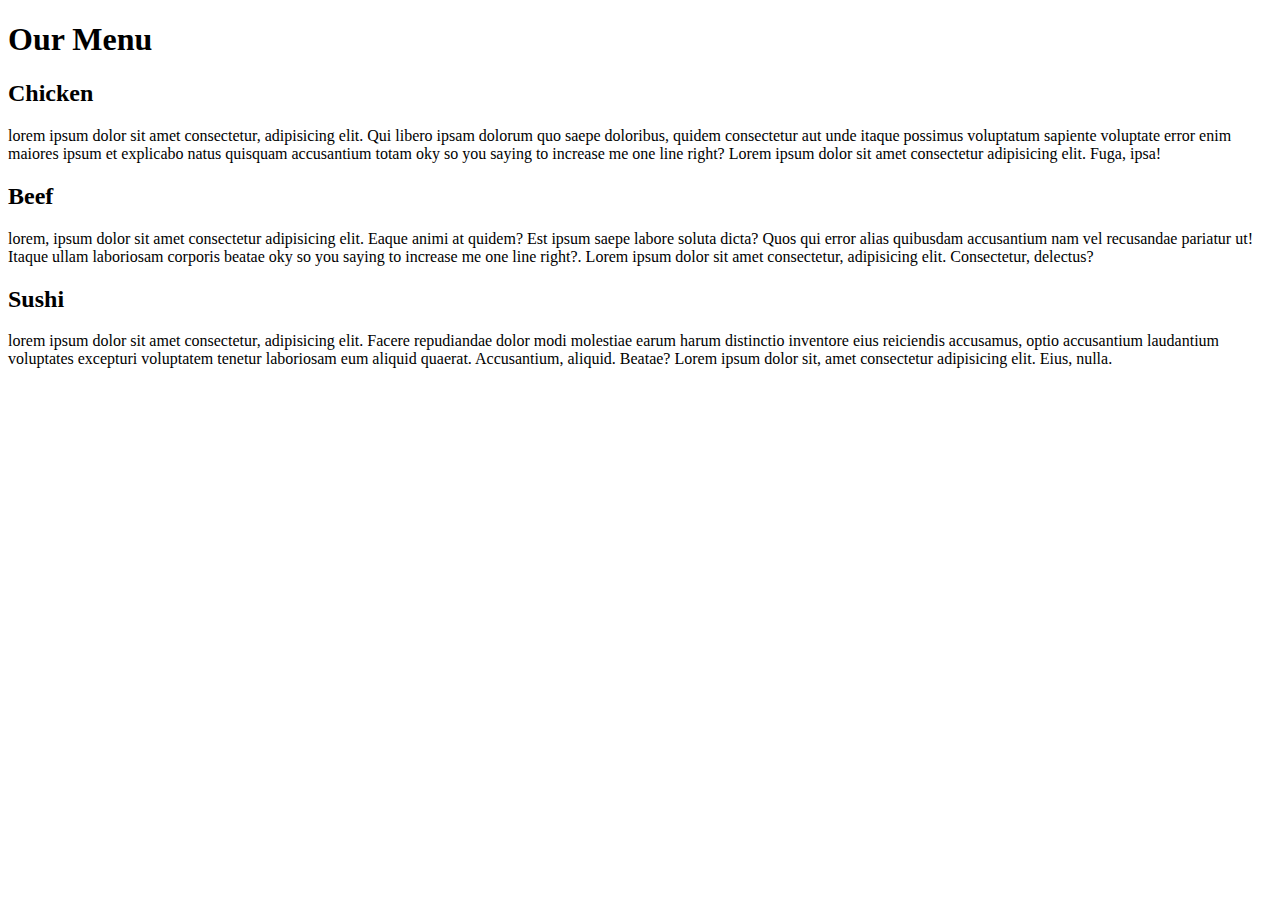
==== module2_submission/index.html @ c3703f72 "module 2 submission" ====
<!DOCTYPE html>
<html lang="en">
<head>
    <meta charset="UTF-8">
    <meta http-equiv="X-UA-Compatible" content="IE=edge">
    <meta name="viewport" content="width=device-width, initial-scale=1.0">
    <title>Assignment Solution fo Module 2</title>
    <link rel="stylesheet" href="style.css">
    <link rel="preconnect" href="https://fonts.gstatic.com">
    <link href="https://fonts.googleapis.com/css2?family=Balsamiq+Sans&display=swap" rel="stylesheet">
</head>
<body>
    <section>
        <h1>
            Our Menu
        </h1>
    </section>
    <div id="box">
        <div class="col-lg-4 col-md-6 col-sm-12">
            <h2 class="right" id="chicken">
                Chicken
            </h2>
            <p>
                lorem ipsum dolor sit amet consectetur, adipisicing elit. Qui libero ipsam dolorum quo saepe doloribus, quidem consectetur aut unde itaque possimus voluptatum sapiente voluptate error enim maiores ipsum et explicabo natus quisquam accusantium totam oky so you saying to increase me one line right? Lorem ipsum dolor sit amet consectetur adipisicing elit. Fuga, ipsa!
            </p>
        </div>
        <div class="col-lg-4 col-md-6 col-sm-12">
            <h2 class="right" id="beef">
                Beef
            </h2>
            <p>
                lorem, ipsum dolor sit amet consectetur adipisicing elit. Eaque animi at quidem? Est ipsum saepe labore soluta dicta? Quos qui error alias quibusdam accusantium nam vel recusandae pariatur ut! Itaque ullam laboriosam corporis beatae oky so you saying to increase me one line right?. Lorem ipsum dolor sit amet consectetur, adipisicing elit. Consectetur, delectus?
            </p>
        </div>
        <div class="col-lg-4 col-md-12 col-sm-12">
            <h2 class="right" id="sushi">
                 Sushi
            </h2>
            <p>
                lorem ipsum dolor sit amet consectetur, adipisicing elit. Facere repudiandae dolor modi molestiae earum harum distinctio inventore eius reiciendis accusamus, optio accusantium laudantium voluptates excepturi voluptatem tenetur laboriosam eum aliquid quaerat. Accusantium, aliquid. Beatae? Lorem ipsum dolor sit, amet consectetur adipisicing elit. Eius, nulla.
            </p>
        </div>
    </div>
</body>
</html>
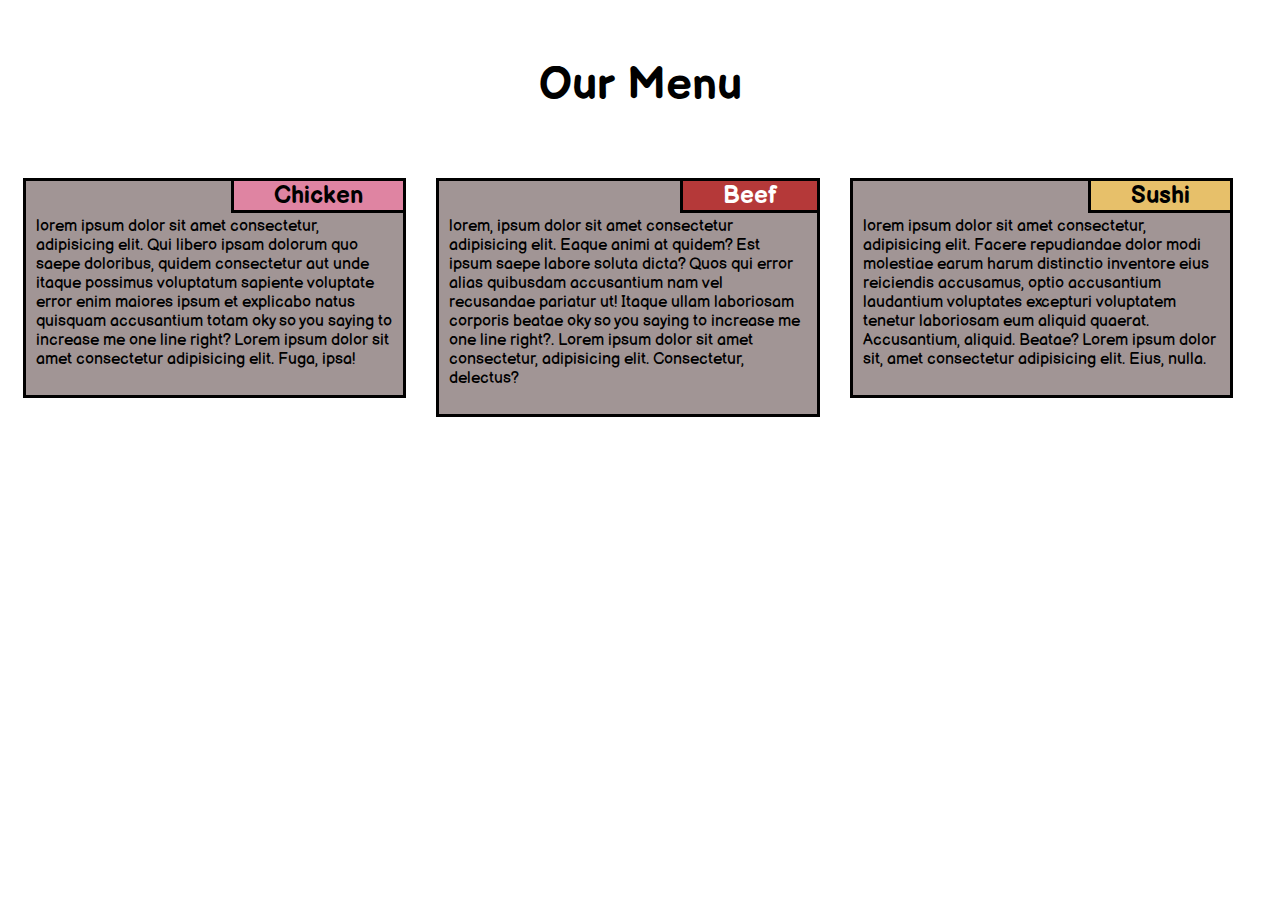
==== commit bf4ddb72: "Update index.html" ====
--- a/module2_submission/index.html
+++ b/module2_submission/index.html
@@ -5,7 +5,7 @@
     <meta http-equiv="X-UA-Compatible" content="IE=edge">
     <meta name="viewport" content="width=device-width, initial-scale=1.0">
     <title>Assignment Solution fo Module 2</title>
-    <link rel="stylesheet" href="style.css">
+    <link rel="stylesheet" href="css/style.css">
     <link rel="preconnect" href="https://fonts.gstatic.com">
     <link href="https://fonts.googleapis.com/css2?family=Balsamiq+Sans&display=swap" rel="stylesheet">
 </head>
--- a/module2_submission/css/style.css
+++ b/module2_submission/css/style.css
@@ -0,0 +1,80 @@
+*{
+    box-sizing: border-box;
+    font-family: 'Balsamiq Sans', cursive;
+}
+h1{
+    margin: auto;
+    text-align: center;
+    padding: 50px 0;
+    font-size: 45px;
+}
+
+h2.right{
+    margin: 0;
+    display: inline-block;
+    float: right;
+    align-items: right;
+    border-left: 3px solid black;
+    border-bottom: 3px solid black;
+    padding: 0px 40px;
+}
+
+h2#chicken{
+    background-color: rgb(228 130 163 / 93%);
+}
+
+h2#beef{
+    background-color: rgba(184, 43, 43, 0.863);
+    color: white;
+}
+
+h2#sushi{
+    background-color: rgb(231, 192, 106);
+}
+
+#box{
+    width: 100%;
+}
+
+p{
+    padding: 20px 10px 10px 10px;
+}
+
+@media (min-width:992px){
+    .col-lg-4{
+        float: left;
+        border: 3px solid black;
+        box-sizing: border-box;
+        background-color: rgb(161, 149, 149);
+        margin: 15px;
+        width: 30.33%;
+      }
+}
+
+@media (max-width: 991px) and (min-width: 768px){
+    .col-md-6, .col-md-12 {
+        float: left;
+        border: 3px solid black;
+        box-sizing: border-box;
+        background-color: rgb(161, 149, 149);
+        margin: 15px;
+      }
+      .col-md-6 {
+        width: 46%;
+      }
+      .col-md-12 {
+        width: 95%;
+      }
+}
+
+@media (max-width:767px)
+{
+    .col-sm-12{
+        float: left;
+        border: 3px solid black;
+        box-sizing: border-box;
+        background-color: rgb(161, 149, 149);
+        margin:16px;
+        width:90%
+    }
+}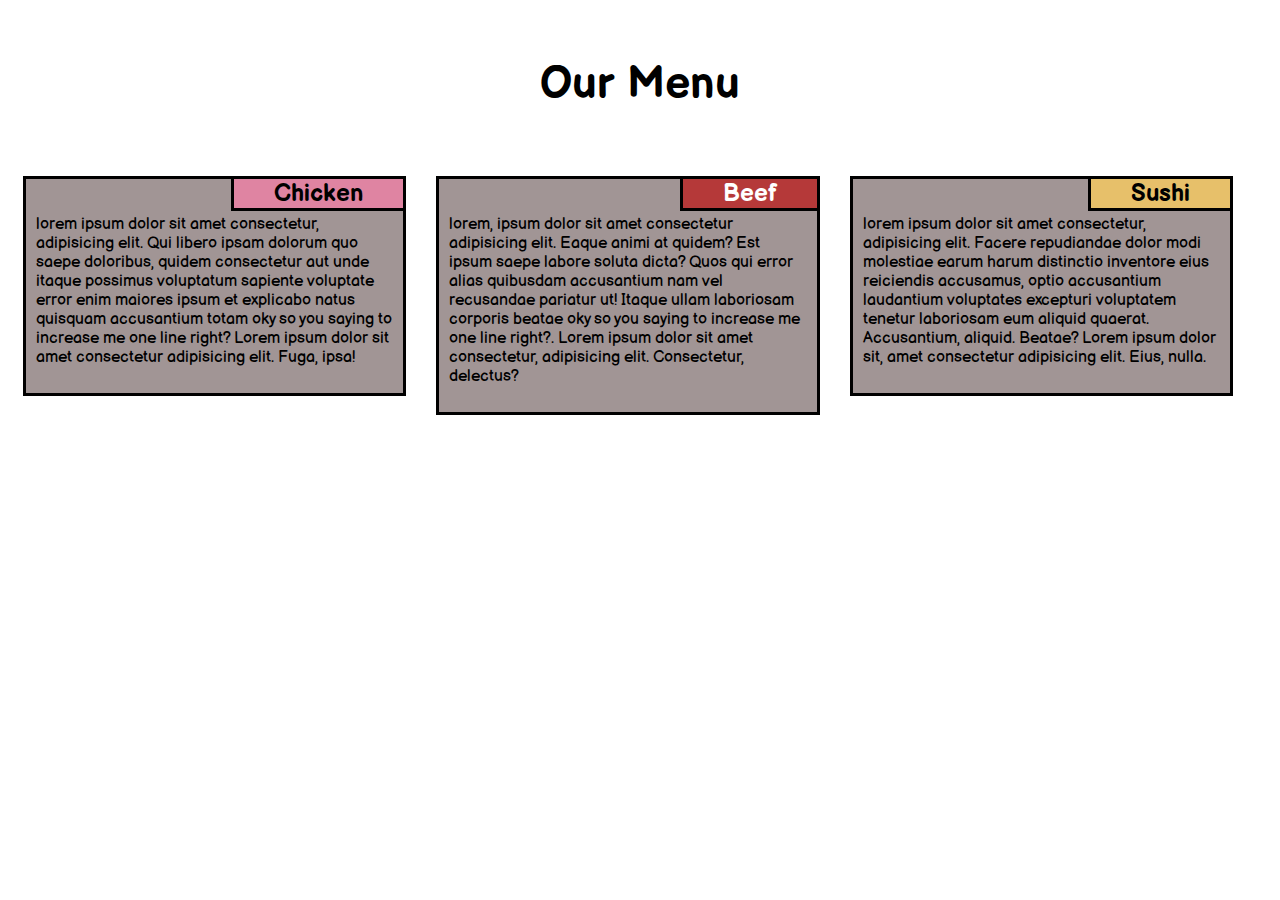
==== commit d580ba38: "module 2 submission" ====
--- a/module2_submission/index.html
+++ b/module2_submission/index.html
@@ -4,7 +4,7 @@
     <meta charset="UTF-8">
     <meta http-equiv="X-UA-Compatible" content="IE=edge">
     <meta name="viewport" content="width=device-width, initial-scale=1.0">
-    <title>Assignment Solution fo Module 2</title>
+    <title>Assignment Solutionn fo Module 2</title>
     <link rel="stylesheet" href="css/style.css">
     <link rel="preconnect" href="https://fonts.gstatic.com">
     <link href="https://fonts.googleapis.com/css2?family=Balsamiq+Sans&display=swap" rel="stylesheet">
--- a/module2_submission/css/style.css
+++ b/module2_submission/css/style.css
@@ -6,7 +6,7 @@
     margin: auto;
     text-align: center;
     padding: 50px 0;
-    font-size: 45px;
+    font-size: 44px;
 }
 
 h2.right{
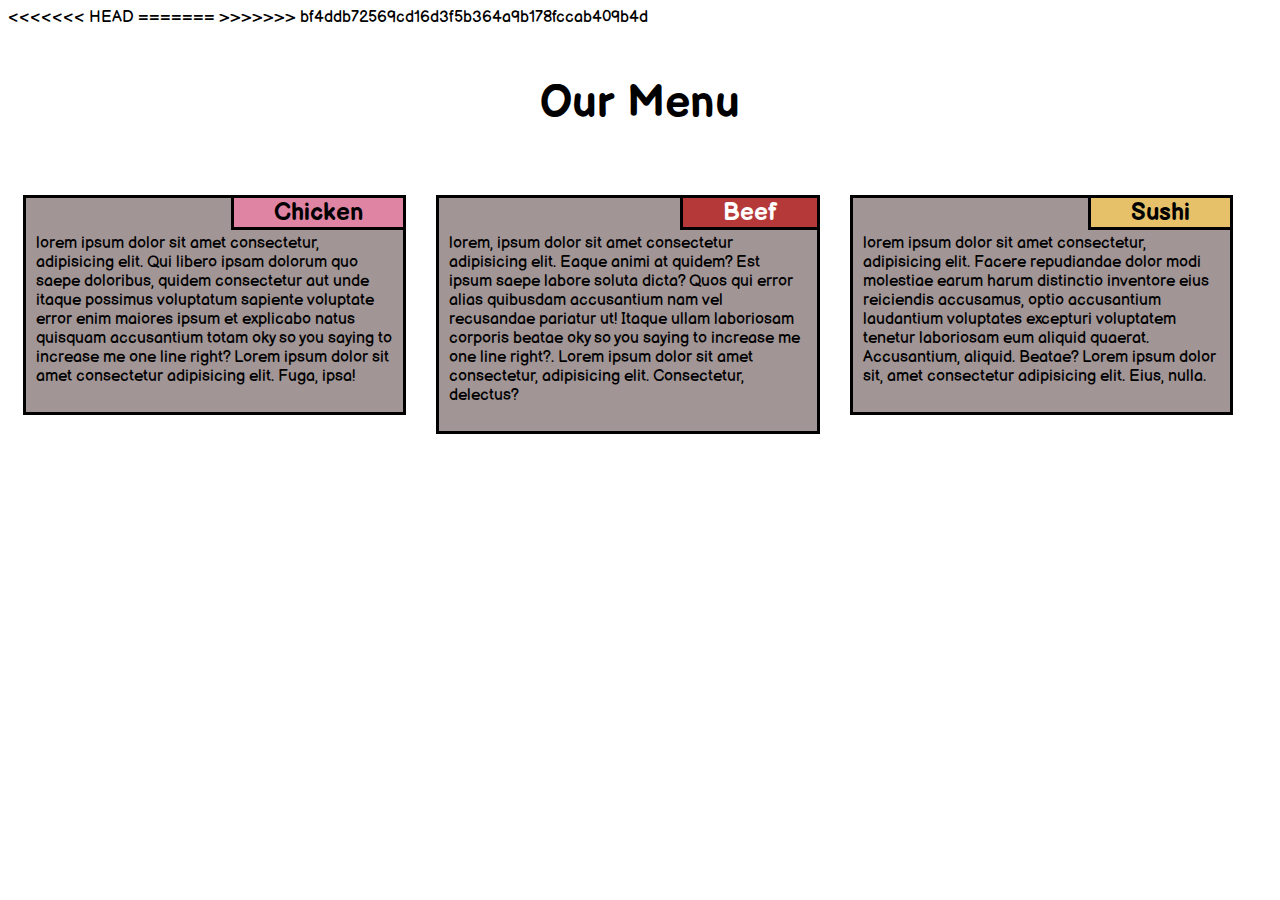
==== commit 6a2e588a: "module 2 submission" ====
--- a/module2_submission/index.html
+++ b/module2_submission/index.html
@@ -4,7 +4,11 @@
     <meta charset="UTF-8">
     <meta http-equiv="X-UA-Compatible" content="IE=edge">
     <meta name="viewport" content="width=device-width, initial-scale=1.0">
+<<<<<<< HEAD
     <title>Assignment Solutionn fo Module 2</title>
+=======
+    <title>Assignment Solution fo Module 2</title>
+>>>>>>> bf4ddb72569cd16d3f5b364a9b178fccab409b4d
     <link rel="stylesheet" href="css/style.css">
     <link rel="preconnect" href="https://fonts.gstatic.com">
     <link href="https://fonts.googleapis.com/css2?family=Balsamiq+Sans&display=swap" rel="stylesheet">
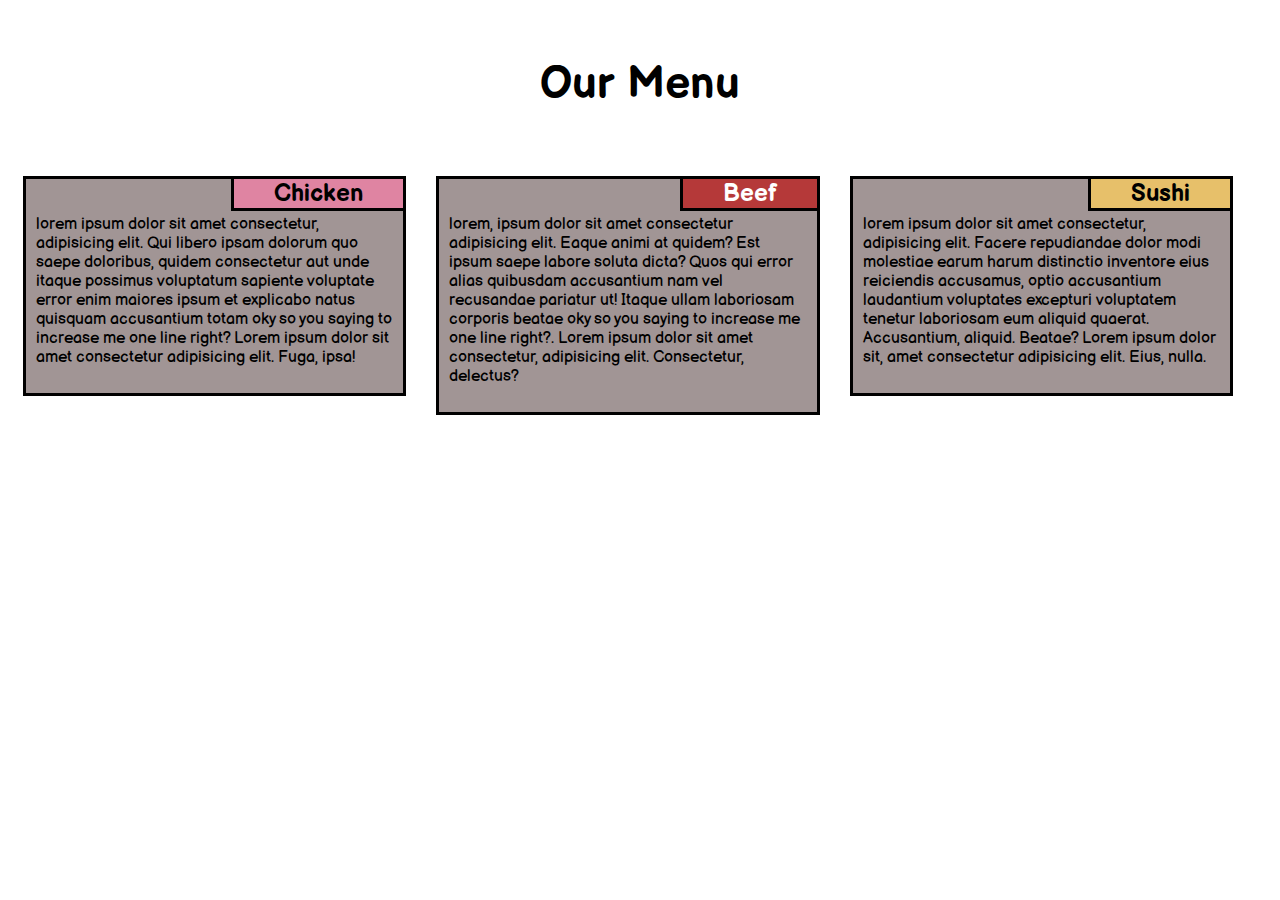
==== commit ff59e78e: "module 2 solution" ====
--- a/module2_submission/index.html
+++ b/module2_submission/index.html
@@ -4,11 +4,7 @@
     <meta charset="UTF-8">
     <meta http-equiv="X-UA-Compatible" content="IE=edge">
     <meta name="viewport" content="width=device-width, initial-scale=1.0">
-<<<<<<< HEAD
     <title>Assignment Solutionn fo Module 2</title>
-=======
-    <title>Assignment Solution fo Module 2</title>
->>>>>>> bf4ddb72569cd16d3f5b364a9b178fccab409b4d
     <link rel="stylesheet" href="css/style.css">
     <link rel="preconnect" href="https://fonts.gstatic.com">
     <link href="https://fonts.googleapis.com/css2?family=Balsamiq+Sans&display=swap" rel="stylesheet">
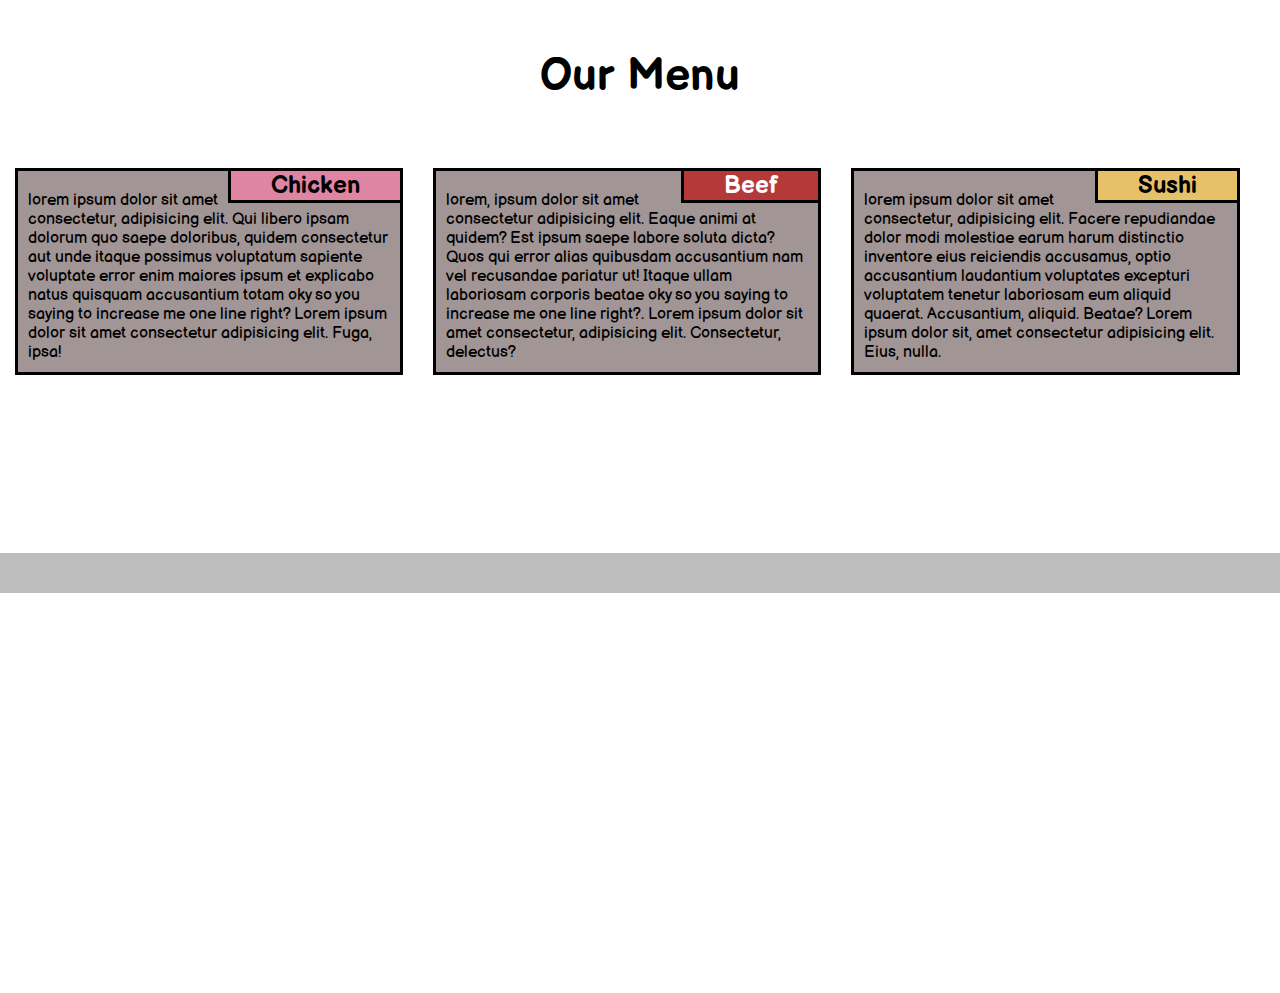
==== commit 1eaff78a: "module 2 solution" ====
--- a/module2_submission/index.html
+++ b/module2_submission/index.html
@@ -4,7 +4,7 @@
     <meta charset="UTF-8">
     <meta http-equiv="X-UA-Compatible" content="IE=edge">
     <meta name="viewport" content="width=device-width, initial-scale=1.0">
-    <title>Assignment Solutionn fo Module 2</title>
+    <title>Assignment Solution fo Module 2</title>
     <link rel="stylesheet" href="css/style.css">
     <link rel="preconnect" href="https://fonts.gstatic.com">
     <link href="https://fonts.googleapis.com/css2?family=Balsamiq+Sans&display=swap" rel="stylesheet">
@@ -41,5 +41,6 @@
             </p>
         </div>
     </div>
+    <footer></footer>
 </body>
 </html>
--- a/module2_submission/css/style.css
+++ b/module2_submission/css/style.css
@@ -1,6 +1,7 @@
 *{
     box-sizing: border-box;
     font-family: 'Balsamiq Sans', cursive;
+    margin: 0;
 }
 h1{
     margin: auto;
@@ -40,6 +41,10 @@
     padding: 20px 10px 10px 10px;
 }
 
+footer{
+    background-color: #bdbdbd;
+}
+
 @media (min-width:992px){
     .col-lg-4{
         float: left;
@@ -48,6 +53,12 @@
         background-color: rgb(161, 149, 149);
         margin: 15px;
         width: 30.33%;
+      }
+
+      footer{
+          clear: both;
+          height: 40px;
+          margin: 400px 0px;
       }
 }
 
@@ -65,6 +76,12 @@
       .col-md-12 {
         width: 95%;
       }
+
+      footer{
+        clear: both;
+        height: 30px;
+        margin: 200px 0px;
+    }
 }
 
 @media (max-width:767px)
@@ -77,4 +94,10 @@
         margin:16px;
         width:90%
     }
+
+    footer{
+        clear: both;
+        height: 20px;
+        margin: 100px 0px;
+    }
 }